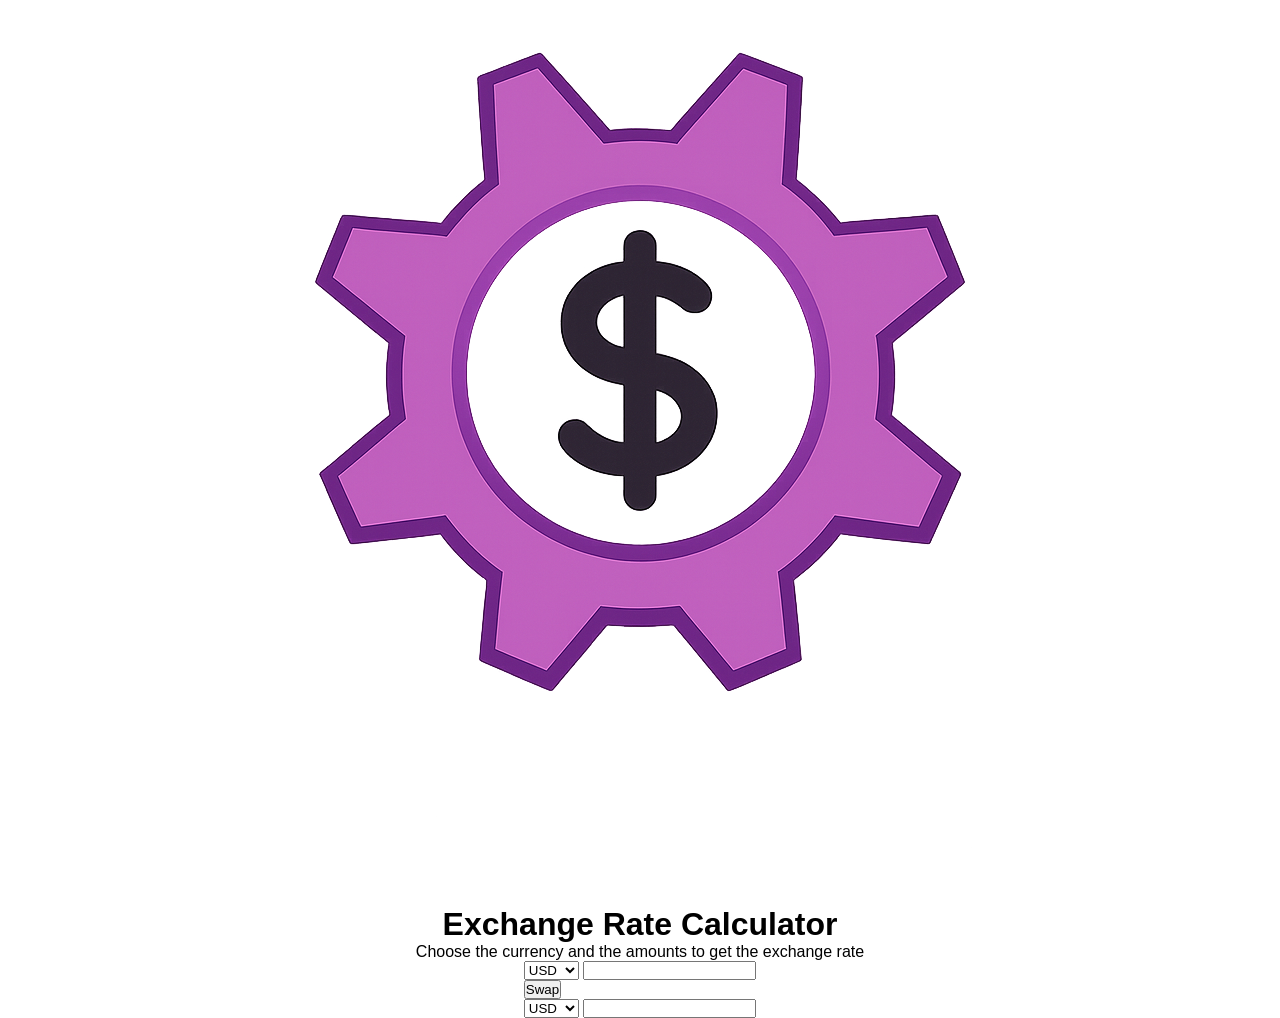
==== excahnge-rate-calculator/index.html @ 3e3d183a "initial commit" ====
<!doctype html>
<html lang="en">
  <head>
    <meta charset="UTF-8" />
    <meta name="viewport" content="width=device-width, initial-scale=1.0" />
    <title>Exchange Rate Calculator</title>
    <link rel="stylesheet" href="styles.css" />
    <script src="script.js" defer></script>
  </head>
  <body>
    <img
      src="./img/ChatGPT Image 26 juil. 2026, 09_34_34.png"
      alt="Exchange Rate Image"
      class="exchange-img"
    />
    <h1 id="tilte">Exchange Rate Calculator</h1>
    <p class="text">
      Choose the currency and the amounts to get the exchange rate
    </p>

    <div class="exchange-container">
      <div class="currency">
        <select id="currency-one">
          <option value="USD" selected>USD</option>
          <option value="AED">AED</option>
          <option value="AFN">AFN</option>
          <option value="ALL">ALL</option>
          <option value="AMD">AMD</option>
          <option value="ANG">ANG</option>
          <option value="AOA">AOA</option>
          <option value="ARS">ARS</option>
          <option value="AUD">AUD</option>
          <option value="AWG">AWG</option>
          <option value="AZN">AZN</option>
          <option value="BAM">BAM</option>
          <option value="BBD">BBD</option>
          <option value="BDT">BDT</option>
          <option value="BGN">BGN</option>
          <option value="BHD">BHD</option>
          <option value="BIF">BIF</option>
          <option value="BMD">BMD</option>
          <option value="BND">BND</option>
          <option value="BOB">BOB</option>
          <option value="BRL">BRL</option>
          <option value="BSD">BSD</option>
          <option value="BTN">BTN</option>
          <option value="BWP">BWP</option>
          <option value="BYN">BYN</option>
          <option value="BZD">BZD</option>
          <option value="CAD">CAD</option>
          <option value="CDF">CDF</option>
          <option value="CHF">CHF</option>
          <option value="CLF">CLF</option>
          <option value="CLP">CLP</option>
          <option value="CNH">CNH</option>
          <option value="CNY">CNY</option>
          <option value="COP">COP</option>
          <option value="CRC">CRC</option>
          <option value="CUP">CUP</option>
          <option value="CVE">CVE</option>
          <option value="CZK">CZK</option>
          <option value="DJF">DJF</option>
          <option value="DKK">DKK</option>
          <option value="DOP">DOP</option>
          <option value="DZD">DZD</option>
          <option value="EGP">EGP</option>
          <option value="ERN">ERN</option>
          <option value="ETB">ETB</option>
          <option value="EUR">EUR</option>
          <option value="FJD">FJD</option>
          <option value="FKP">FKP</option>
          <option value="FOK">FOK</option>
          <option value="GBP">GBP</option>
          <option value="GEL">GEL</option>
          <option value="GGP">GGP</option>
          <option value="GHS">GHS</option>
          <option value="GIP">GIP</option>
          <option value="GMD">GMD</option>
          <option value="GNF">GNF</option>
          <option value="GTQ">GTQ</option>
          <option value="GYD">GYD</option>
          <option value="HKD">HKD</option>
          <option value="HNL">HNL</option>
          <option value="HRK">HRK</option>
          <option value="HTG">HTG</option>
          <option value="HUF">HUF</option>
          <option value="IDR">IDR</option>
          <option value="ILS">ILS</option>
          <option value="IMP">IMP</option>
          <option value="INR">INR</option>
          <option value="IQD">IQD</option>
          <option value="IRR">IRR</option>
          <option value="ISK">ISK</option>
          <option value="JEP">JEP</option>
          <option value="JMD">JMD</option>
          <option value="JOD">JOD</option>
          <option value="JPY">JPY</option>
          <option value="KES">KES</option>
          <option value="KGS">KGS</option>
          <option value="KHR">KHR</option>
          <option value="KID">KID</option>
          <option value="KMF">KMF</option>
          <option value="KRW">KRW</option>
          <option value="KWD">KWD</option>
          <option value="KYD">KYD</option>
          <option value="KZT">KZT</option>
          <option value="LAK">LAK</option>
          <option value="LBP">LBP</option>
          <option value="LKR">LKR</option>
          <option value="LRD">LRD</option>
          <option value="LSL">LSL</option>
          <option value="LYD">LYD</option>
          <option value="MAD">MAD</option>
          <option value="MDL">MDL</option>
          <option value="MGA">MGA</option>
          <option value="MKD">MKD</option>
          <option value="MMK">MMK</option>
          <option value="MNT">MNT</option>
          <option value="MOP">MOP</option>
          <option value="MRU">MRU</option>
          <option value="MUR">MUR</option>
          <option value="MVR">MVR</option>
          <option value="MWK">MWK</option>
          <option value="MXN">MXN</option>
          <option value="MYR">MYR</option>
          <option value="MZN">MZN</option>
          <option value="NAD">NAD</option>
          <option value="NGN">NGN</option>
          <option value="NIO">NIO</option>
          <option value="NOK">NOK</option>
          <option value="NPR">NPR</option>
          <option value="NZD">NZD</option>
          <option value="OMR">OMR</option>
          <option value="PAB">PAB</option>
          <option value="PEN">PEN</option>
          <option value="PGK">PGK</option>
          <option value="PHP">PHP</option>
          <option value="PKR">PKR</option>
          <option value="PLN">PLN</option>
          <option value="PYG">PYG</option>
          <option value="QAR">QAR</option>
          <option value="RON">RON</option>
          <option value="RSD">RSD</option>
          <option value="RUB">RUB</option>
          <option value="RWF">RWF</option>
          <option value="SAR">SAR</option>
          <option value="SBD">SBD</option>
          <option value="SCR">SCR</option>
          <option value="SDG">SDG</option>
          <option value="SEK">SEK</option>
          <option value="SGD">SGD</option>
          <option value="SHP">SHP</option>
          <option value="SLE">SLE</option>
          <option value="SLL">SLL</option>
          <option value="SOS">SOS</option>
          <option value="SRD">SRD</option>
          <option value="SSP">SSP</option>
          <option value="STN">STN</option>
          <option value="SYP">SYP</option>
          <option value="SZL">SZL</option>
          <option value="THB">THB</option>
          <option value="TJS">TJS</option>
          <option value="TMT">TMT</option>
          <option value="TND">TND</option>
          <option value="TOP">TOP</option>
          <option value="TRY">TRY</option>
          <option value="TTD">TTD</option>
          <option value="TVD">TVD</option>
          <option value="TWD">TWD</option>
          <option value="TZS">TZS</option>
          <option value="UAH">UAH</option>
          <option value="UGX">UGX</option>
          <option value="UYU">UYU</option>
          <option value="UZS">UZS</option>
          <option value="VES">VES</option>
          <option value="VND">VND</option>
          <option value="VUV">VUV</option>
          <option value="WST">WST</option>
          <option value="XAF">XAF</option>
          <option value="XCD">XCD</option>
          <option value="XCG">XCG</option>
          <option value="XDR">XDR</option>
          <option value="XOF">XOF</option>
          <option value="XPF">XPF</option>
          <option value="YER">YER</option>
          <option value="ZAR">ZAR</option>
          <option value="ZMW">ZMW</option>
          <option value="ZWG">ZWG</option>
          <option value="ZWL">ZWL</option>
        </select>
        <input type="number" name="" id="" class="amount-one" />
      </div>

      <div class="swap-rate-container">
        <button class="btn" id="swap">Swap</button>
        <div class="rate" id="rate"></div>
      </div>

      <div class="currency">
        <select id="currency-two">
          <option value="USD">USD</option>
          <option value="AED">AED</option>
          <option value="AFN">AFN</option>
          <option value="ALL">ALL</option>
          <option value="AMD">AMD</option>
          <option value="ANG">ANG</option>
          <option value="AOA">AOA</option>
          <option value="ARS">ARS</option>
          <option value="AUD">AUD</option>
          <option value="AWG">AWG</option>
          <option value="AZN">AZN</option>
          <option value="BAM">BAM</option>
          <option value="BBD">BBD</option>
          <option value="BDT">BDT</option>
          <option value="BGN">BGN</option>
          <option value="BHD">BHD</option>
          <option value="BIF">BIF</option>
          <option value="BMD">BMD</option>
          <option value="BND">BND</option>
          <option value="BOB">BOB</option>
          <option value="BRL">BRL</option>
          <option value="BSD">BSD</option>
          <option value="BTN">BTN</option>
          <option value="BWP">BWP</option>
          <option value="BYN">BYN</option>
          <option value="BZD">BZD</option>
          <option value="CAD">CAD</option>
          <option value="CDF">CDF</option>
          <option value="CHF">CHF</option>
          <option value="CLF">CLF</option>
          <option value="CLP">CLP</option>
          <option value="CNH">CNH</option>
          <option value="CNY">CNY</option>
          <option value="COP">COP</option>
          <option value="CRC">CRC</option>
          <option value="CUP">CUP</option>
          <option value="CVE">CVE</option>
          <option value="CZK">CZK</option>
          <option value="DJF">DJF</option>
          <option value="DKK">DKK</option>
          <option value="DOP">DOP</option>
          <option value="DZD">DZD</option>
          <option value="EGP">EGP</option>
          <option value="ERN">ERN</option>
          <option value="ETB">ETB</option>
          <option value="EUR">EUR</option>
          <option value="FJD">FJD</option>
          <option value="FKP">FKP</option>
          <option value="FOK">FOK</option>
          <option value="GBP">GBP</option>
          <option value="GEL">GEL</option>
          <option value="GGP">GGP</option>
          <option value="GHS">GHS</option>
          <option value="GIP">GIP</option>
          <option value="GMD">GMD</option>
          <option value="GNF">GNF</option>
          <option value="GTQ">GTQ</option>
          <option value="GYD">GYD</option>
          <option value="HKD">HKD</option>
          <option value="HNL">HNL</option>
          <option value="HRK">HRK</option>
          <option value="HTG">HTG</option>
          <option value="HUF">HUF</option>
          <option value="IDR">IDR</option>
          <option value="ILS">ILS</option>
          <option value="IMP">IMP</option>
          <option value="INR">INR</option>
          <option value="IQD">IQD</option>
          <option value="IRR">IRR</option>
          <option value="ISK">ISK</option>
          <option value="JEP">JEP</option>
          <option value="JMD">JMD</option>
          <option value="JOD">JOD</option>
          <option value="JPY">JPY</option>
          <option value="KES">KES</option>
          <option value="KGS">KGS</option>
          <option value="KHR">KHR</option>
          <option value="KID">KID</option>
          <option value="KMF">KMF</option>
          <option value="KRW">KRW</option>
          <option value="KWD">KWD</option>
          <option value="KYD">KYD</option>
          <option value="KZT">KZT</option>
          <option value="LAK">LAK</option>
          <option value="LBP">LBP</option>
          <option value="LKR">LKR</option>
          <option value="LRD">LRD</option>
          <option value="LSL">LSL</option>
          <option value="LYD">LYD</option>
          <option value="MAD">MAD</option>
          <option value="MDL">MDL</option>
          <option value="MGA">MGA</option>
          <option value="MKD">MKD</option>
          <option value="MMK">MMK</option>
          <option value="MNT">MNT</option>
          <option value="MOP">MOP</option>
          <option value="MRU">MRU</option>
          <option value="MUR">MUR</option>
          <option value="MVR">MVR</option>
          <option value="MWK">MWK</option>
          <option value="MXN">MXN</option>
          <option value="MYR">MYR</option>
          <option value="MZN">MZN</option>
          <option value="NAD">NAD</option>
          <option value="NGN">NGN</option>
          <option value="NIO">NIO</option>
          <option value="NOK">NOK</option>
          <option value="NPR">NPR</option>
          <option value="NZD">NZD</option>
          <option value="OMR">OMR</option>
          <option value="PAB">PAB</option>
          <option value="PEN">PEN</option>
          <option value="PGK">PGK</option>
          <option value="PHP">PHP</option>
          <option value="PKR">PKR</option>
          <option value="PLN">PLN</option>
          <option value="PYG">PYG</option>
          <option value="QAR">QAR</option>
          <option value="RON">RON</option>
          <option value="RSD">RSD</option>
          <option value="RUB">RUB</option>
          <option value="RWF">RWF</option>
          <option value="SAR">SAR</option>
          <option value="SBD">SBD</option>
          <option value="SCR">SCR</option>
          <option value="SDG">SDG</option>
          <option value="SEK">SEK</option>
          <option value="SGD">SGD</option>
          <option value="SHP">SHP</option>
          <option value="SLE">SLE</option>
          <option value="SLL">SLL</option>
          <option value="SOS">SOS</option>
          <option value="SRD">SRD</option>
          <option value="SSP">SSP</option>
          <option value="STN">STN</option>
          <option value="SYP">SYP</option>
          <option value="SZL">SZL</option>
          <option value="THB">THB</option>
          <option value="TJS">TJS</option>
          <option value="TMT">TMT</option>
          <option value="TND">TND</option>
          <option value="TOP">TOP</option>
          <option value="TRY">TRY</option>
          <option value="TTD">TTD</option>
          <option value="TVD">TVD</option>
          <option value="TWD">TWD</option>
          <option value="TZS">TZS</option>
          <option value="UAH">UAH</option>
          <option value="UGX">UGX</option>
          <option value="UYU">UYU</option>
          <option value="UZS">UZS</option>
          <option value="VES">VES</option>
          <option value="VND">VND</option>
          <option value="VUV">VUV</option>
          <option value="WST">WST</option>
          <option value="XAF">XAF</option>
          <option value="XCD">XCD</option>
          <option value="XCG">XCG</option>
          <option value="XDR">XDR</option>
          <option value="XOF">XOF</option>
          <option value="XPF">XPF</option>
          <option value="YER">YER</option>
          <option value="ZAR">ZAR</option>
          <option value="ZMW">ZMW</option>
          <option value="ZWG">ZWG</option>
          <option value="ZWL">ZWL</option>
        </select>
        <input type="number" name="" id="" class="amount-two" />
      </div>
    </div>
  </body>
</html>
---- excahnge-rate-calculator/styles.css ----
:root {
  --primary-color: #b95fc5;
}

*::before,
*,
*::after {
  margin: 0;
  padding: 0;
  box-sizing: border-box;
  font-family: sans-serif;
}

body {
  display: flex;
  flex-direction: column;
  align-items: center;
  justify-content: center;
  height: 100vh;
}
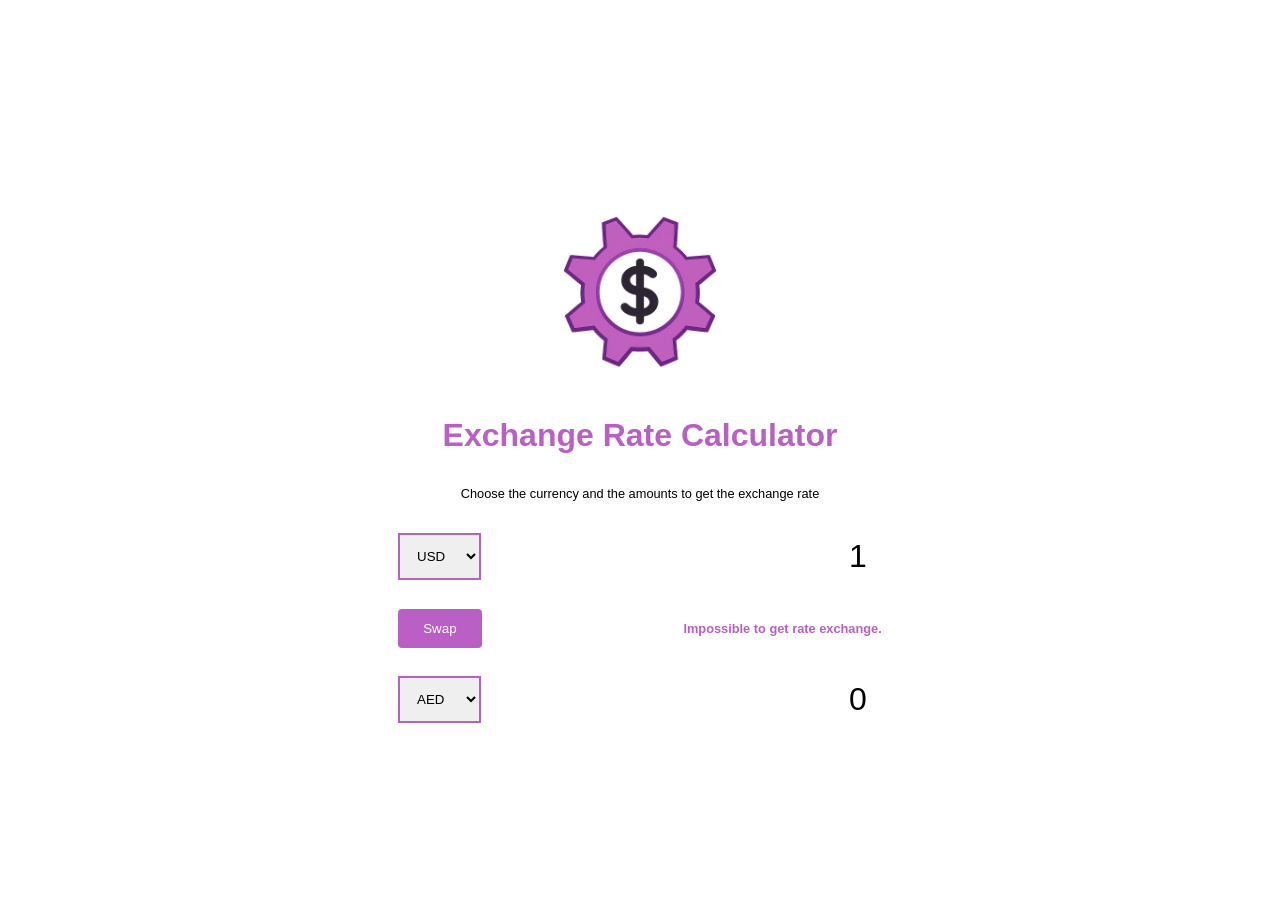
==== commit cc53e478: "all fils updated" ====
--- a/excahnge-rate-calculator/index.html
+++ b/excahnge-rate-calculator/index.html
@@ -13,7 +13,7 @@
       alt="Exchange Rate Image"
       class="exchange-img"
     />
-    <h1 id="tilte">Exchange Rate Calculator</h1>
+    <h1 id="title">Exchange Rate Calculator</h1>
     <p class="text">
       Choose the currency and the amounts to get the exchange rate
     </p>
@@ -188,7 +188,7 @@
           <option value="ZWG">ZWG</option>
           <option value="ZWL">ZWL</option>
         </select>
-        <input type="number" name="" id="" class="amount-one" />
+        <input type="number" name="" id="amount-one" class="amount" value="1" />
       </div>
 
       <div class="swap-rate-container">
@@ -198,9 +198,9 @@
 
       <div class="currency">
         <select id="currency-two">
-          <option value="USD">USD</option>
           <option value="AED">AED</option>
           <option value="AFN">AFN</option>
+          <option value="USD">USD</option>
           <option value="ALL">ALL</option>
           <option value="AMD">AMD</option>
           <option value="ANG">ANG</option>
@@ -365,7 +365,7 @@
           <option value="ZWG">ZWG</option>
           <option value="ZWL">ZWL</option>
         </select>
-        <input type="number" name="" id="" class="amount-two" />
+        <input type="number" name="" id="amount-two" class="amount" value="0" />
       </div>
     </div>
   </body>
--- a/excahnge-rate-calculator/styles.css
+++ b/excahnge-rate-calculator/styles.css
@@ -18,3 +18,68 @@
   justify-content: center;
   height: 100vh;
 }
+
+.exchange-img {
+  width: 15rem;
+}
+
+#title,
+#rate {
+  color: var(--primary-color);
+  font-weight: bold;
+}
+
+#rate {
+  font-size: 0.8rem;
+}
+
+.text {
+  margin: 2rem 0;
+  font-size: 0.8rem;
+}
+
+#title,
+.text {
+  text-align: center;
+}
+
+select {
+  padding: 0.8rem;
+  appearance: base-select;
+  border: 2px solid var(--primary-color);
+}
+
+.swap-rate-container {
+  display: flex;
+  align-items: center;
+  margin: 1.8rem 0;
+}
+
+.swap-rate-container,
+.currency {
+  justify-content: space-between;
+  display: flex;
+}
+
+#swap {
+  padding: 12px 25px;
+  border-radius: 0.25rem;
+  border: none;
+  background-color: var(--primary-color);
+  color: #fff;
+  cursor: pointer;
+}
+
+.amount {
+  border: none;
+  background: transparent;
+  font-size: 2rem;
+  text-align: right;
+  outline: none;
+}
+
+@media (max-width: 500px) {
+  .amount {
+    width: 250px;
+  }
+}
